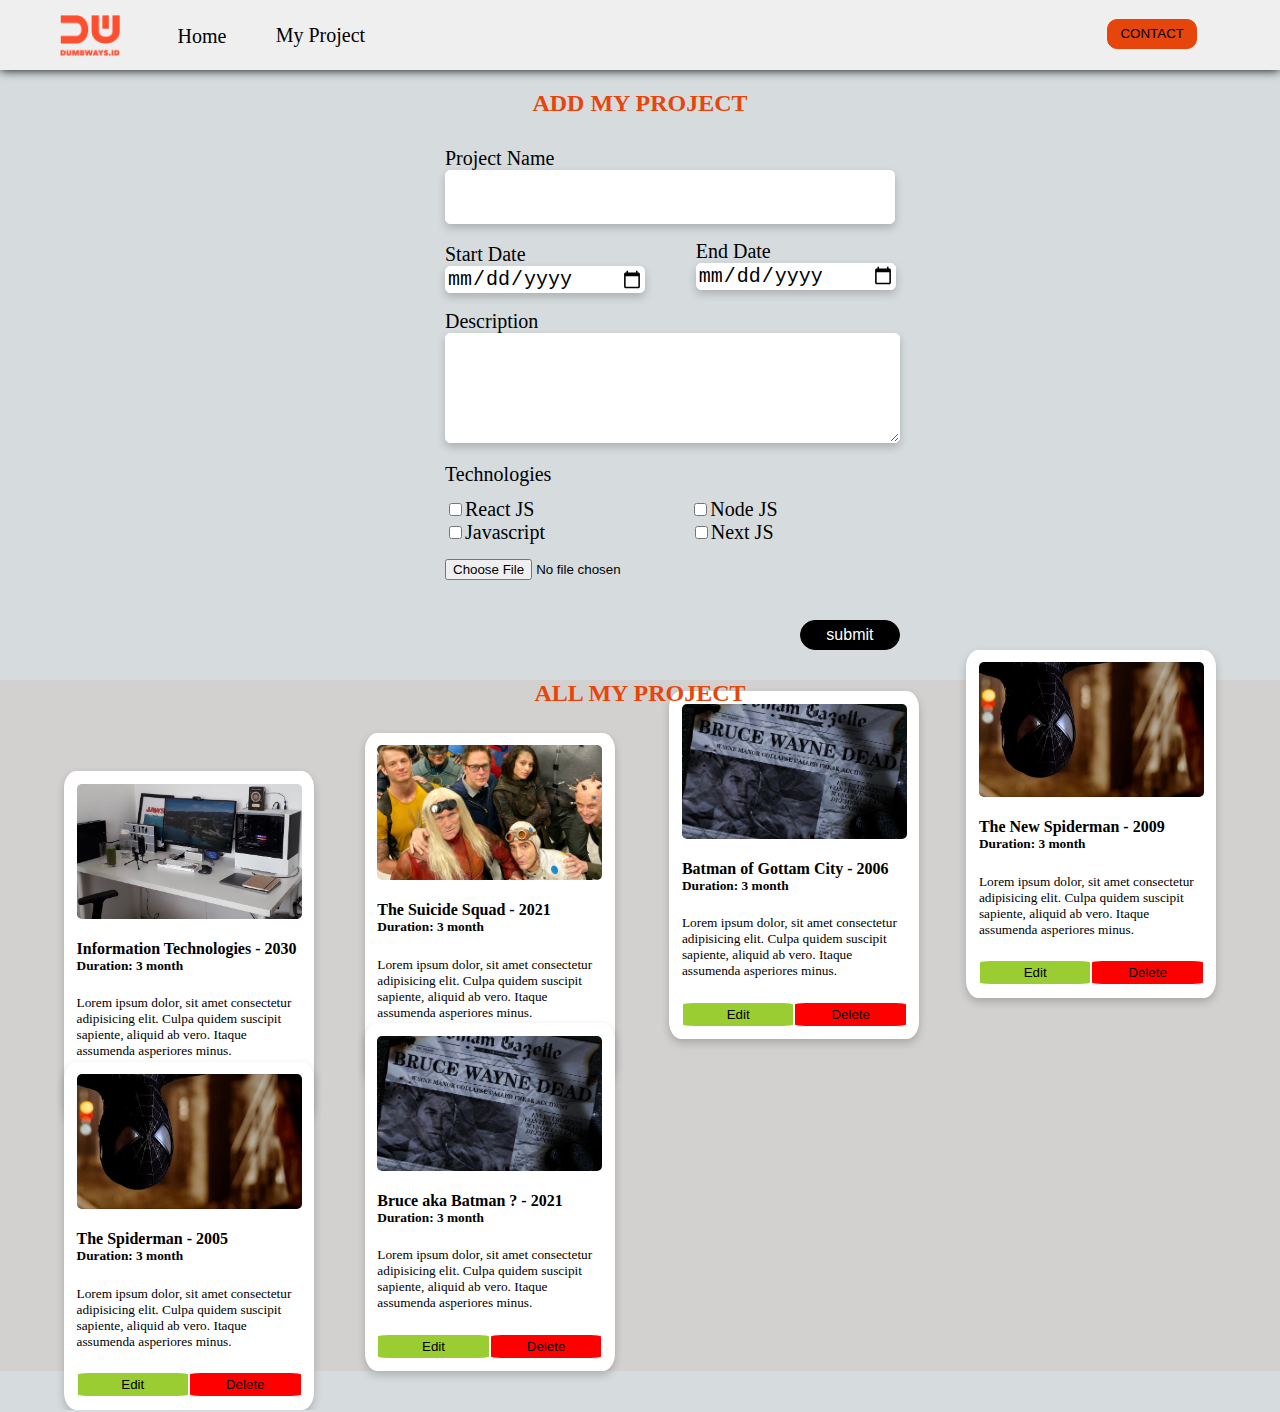
==== add-project.html @ fa5d3245 "starting" ====
<html>
<head>
    <title>Batch 33 | Add Project</title>
    <link rel="stylesheet" href="https://cdnjs.cloudflare.com/ajax/libs/font-awesome/6.1.0/css/all.min.css" integrity="sha512-10/jx2EXwxxWqCLX/hHth/vu2KY3jCF70dCQB8TSgNjbCVAC/8vai53GfMDrO2Emgwccf2pJqxct9ehpzG+MTw==" crossorigin="anonymous" referrerpolicy="no-referrer" />
    <link rel="stylesheet" href="https://s3-us-west-2.amazonaws.com/s.cdpn.io/3/wtf-forms.css">
    <link rel="stylesheet" href="assets/style.css">
</head>
<!--Navbar-->
    <nav class="bg-nav">
        <div class="nav-left">
            <img src="img/dumbays.png" alt="logo" style="width: 60px; height: auto; margin: 15px 60px;">

            <a href="index.html" style="text-decoration: none;"> <p style="margin-left: 38%; margin-top: -10%; font-size: 20px; color: black;">
                Home
            </p></a>

            <a href="detail-blog.html" style="text-decoration: none;"> <p style="margin-left: 59%; margin-top: -9.3%; font-size: 20px; color: black;">
                My Project
            </p></a>

            <!-- <ul>
                <li style="display: inline;"> </li>
                <a href="index.html"><li style="display: inline; font-size: 20px; color: black; font-weight: bold;">Home</li></a>
                <a href="card.html"><li style="display: inline; font-size: 20px; color: black; margin: 30px auto;">MyProject</li></a>
            </ul> -->
        </div>
        <div class="nav-right">
            <a href="contact.html">
                <button class="nav-button" style="cursor: pointer;">CONTACT</button>  
            </a>
        </div>
    </nav>
<!--END Navbar-->

<body style="background-color: rgb(214, 219, 221); margin: 0;">
    <div>
        <h2 style="text-align: center; color: rgb(230, 70, 11);">ADD MY PROJECT</h2>
        <form style="margin: 30px auto; width: 390px;">
            <div type="text" style="font-size: 20px;">
                <label for="in-projectName" style="display: block;">Project Name</label>
                <input type="text" id="in-projectName" style=" box-shadow: 0 4px 8px 0 rgba(0,0,0,0.2); border: 1px solid white; border-radius: 5px; width: 450px; height: 6%; font-size: large;">
            </div>
            <div type="text" style="font-size: 20px;">
                <label for="in-projectName" style="display: block; margin-top: 5%;">Start Date</label>
                <input type="date" id="in-projectName" style="font-size: 20px; box-shadow: 0 4px 8px 0 rgba(0,0,0,0.2); border: 1px solid white; border-radius: 5px; width: 200px;">
            </div>
            <div type="text" style="font-size: 20px; margin-left: 64.3%; margin-top: -13.7%;">
                <label for="in-projectName" style="display: block;">End Date</label>
                <input type="date" id="in-projectName" style="font-size: 20px; box-shadow: 0 4px 8px 0 rgba(0,0,0,0.2); border: 1px solid white; border-radius: 5px; width: 200px;">
            </div>
            <div style="font-size: 20px; margin-top: 20px;">
                <label for="in-description" style="display: block;">Description</label>
                <textarea id="in-description" style="resize: vertical; height: 110px; border: 1px solid white; box-shadow: 0 4px 8px 0 rgba(0,0,0,0.2); border-radius: 5px; width: 455px;"></textarea>
            </div>
            <div style="font-size: 20px; margin-top: 20px;">
                <label for="in-description" style="display: block;">Technologies</label>
                <div style="display: flex; margin-top: 3%;">
                    <input type="checkbox">
                    <label for="in-description" style="display: block;">React JS</label>
                    <input type="checkbox" style="margin-left: 41%;">
                    <label for="in-description" style="display: block;">Node JS</label>
                </div>
                <div style="display: flex;">   
                    <input type="checkbox">
                    <label for="in-description" style="display: block;">Javascript</label>
                    <input type="checkbox" style="margin-left: 38.4%;">
                    <label for="in-description" style="display: block;">Next JS</label>
                </div>
                <div style="margin-top: 4%;">
                    <label class="file" style="width: 457px;">
                    <input type="file"><span class="file-custom" style="box-shadow: 0 4px 8px 0 rgba(0,0,0,0.2);"></span></label>
                </div>
            </div>
            <!-- <div style="font-size: 20px; margin-top: 10px;">
                <label for="in-description" style="display: block;">Upload Image</label>
                <input type="file">
            </div> -->

            <div style="margin-top: 40px;">
                <button class="bg-button" style="cursor: pointer; margin-left: 91%;" onclick="submitData()" type="button">submit</button>
            </div>
        </from>
    </div>
    <div style="background-color: rgb(211, 208, 208);">
        <h2 style="text-align: center; color: rgb(230, 70, 11);">ALL MY PROJECT </h2>

        <div class="card2" style="margin-top: 10px; background-color: white; border-radius: 5%; margin: 5%;"> 
            <div style="margin: 0%; padding: 5%;">
                <img src="img/desk.png" style="width:100%; border-radius: 5px;">
                <div>
                    <h4><b>Information Technologies - 2030</b><br><small>Duration: 3 month</small></h4> 
                    <small>Lorem ipsum dolor, sit amet consectetur adipisicing elit. Culpa quidem suscipit sapiente, aliquid ab vero. Itaque assumenda asperiores minus.</small>
                    <div style="margin-top: 10%;">
                        <i class="fa-solid fa-square-share-nodes"></i>
                        <i class="fa-brands fa-apple" style="margin-left: 3%;"></i> 
                        <i class="fa-brands fa-youtube" style="margin-left: 3%;"></i> 
                        <i class="fa-brands fa-safari" style="margin-left: 3%;"></i>
                        <i class="fa-solid fa-sidebar" style="margin-left: 3%;"></i>
                    </div>
                    <div style="display: flex; margin-top: 10%;">
                        <button style="border: 1px solid white; border-radius: 10%; background-color: yellowgreen; width: 50%; height: 25px;">Edit</button>
                        <button style="border: 1px solid white; background-color: red; border-radius: 10%; width: 50%;">Delete</button>
                    </div>
                </div>
            </div>
        </div>
        <div class="card2" style="background-color: white; border-radius: 5%; margin-left: 28.5%; margin-top: -35.2%;"> 
            <div style="margin: 0%; padding: 5%;">
                <img src="img/squad.png" style="width:100%; border-radius: 5px;">
                <div>
                    <h4><b>The Suicide Squad - 2021</b><br><small>Duration: 3 month</small></h4> 
                    <small>Lorem ipsum dolor, sit amet consectetur adipisicing elit. Culpa quidem suscipit sapiente, aliquid ab vero. Itaque assumenda asperiores minus.</small>
                    <div style="margin-top: 10%;">
                        <i class="fa-solid fa-square-share-nodes"></i>
                        <i class="fa-brands fa-apple" style="margin-left: 3%;"></i> 
                        <i class="fa-brands fa-youtube" style="margin-left: 3%;"></i> 
                        <i class="fa-brands fa-safari" style="margin-left: 3%;"></i>
                        <i class="fa-solid fa-sidebar" style="margin-left: 3%;"></i>
                    </div>
                    <div style="display: flex; margin-top: 10%;">
                        <button style="border: 1px solid white; border-radius: 10%; background-color: yellowgreen; width: 50%; height: 25px;">Edit</button>
                        <button style="border: 1px solid white; background-color: red; border-radius: 10%; width: 50%;">Delete</button>
                    </div>
                </div>
            </div>
        </div>
        <div class="card2" style="background-color: white; border-radius: 5%; margin-left: 52.3%; margin-top: -32%;"> 
            <div style="margin: 0%; padding: 5%;">
                <img src="img/bruce.png" style="width:100%; border-radius: 5px;">
                <div>
                    <h4><b>Batman of Gottam City - 2006</b><br><small>Duration: 3 month</small></h4> 
                    <small>Lorem ipsum dolor, sit amet consectetur adipisicing elit. Culpa quidem suscipit sapiente, aliquid ab vero. Itaque assumenda asperiores minus.</small>
                    <div style="margin-top: 10%;">
                        <i class="fa-solid fa-square-share-nodes"></i>
                        <i class="fa-brands fa-apple" style="margin-left: 3%;"></i> 
                        <i class="fa-brands fa-youtube" style="margin-left: 3%;"></i> 
                        <i class="fa-brands fa-safari" style="margin-left: 3%;"></i>
                        <i class="fa-solid fa-sidebar" style="margin-left: 3%;"></i>
                    </div>
                    <div style="display: flex; margin-top: 10%;">
                        <button style="border: 1px solid white; border-radius: 10%; background-color: yellowgreen; width: 50%; height: 25px;">Edit</button>
                        <button style="border: 1px solid white; background-color: red; border-radius: 10%; width: 50%;">Delete</button>
                    </div>
                </div>
            </div>
        </div>
        <div class="card2" style="background-color: white; border-radius: 5%; margin-left: 75.5%; margin-top: -32%;"> 
            <div style="margin: 0%; padding: 5%;">
                <img src="img/spiderman.png" style="width:100%; border-radius: 5px;">
                <div>
                    <h4><b>The New Spiderman - 2009</b><br><small>Duration: 3 month</small></h4> 
                    <small>Lorem ipsum dolor, sit amet consectetur adipisicing elit. Culpa quidem suscipit sapiente, aliquid ab vero. Itaque assumenda asperiores minus.</small>
                    <div style="margin-top: 10%;">
                        <i class="fa-solid fa-square-share-nodes"></i>
                        <i class="fa-brands fa-apple" style="margin-left: 3%;"></i> 
                        <i class="fa-brands fa-youtube" style="margin-left: 3%;"></i> 
                        <i class="fa-brands fa-safari" style="margin-left: 3%;"></i>
                        <i class="fa-solid fa-sidebar" style="margin-left: 3%;"></i>
                    </div>
                    <div style="display: flex; margin-top: 10%;">
                        <button style="border: 1px solid white; border-radius: 10%; background-color: yellowgreen; width: 50%; height: 25px;">Edit</button>
                        <button style="border: 1px solid white; background-color: red; border-radius: 10%; width: 50%;">Delete</button>
                    </div>
                </div>
            </div>
        </div>
<!-- SECOND LIST -->
        <div class="card2" style="margin-top: 10px; background-color: white; border-radius: 5%; margin: 5%;"> 
            <div style="margin: 0%; padding: 5%;">
                <img src="img/spiderman.png" style="width:100%; border-radius: 5px;">
                <div>
                    <h4><b>The Spiderman - 2005</b><br><small>Duration: 3 month</small></h4> 
                    <small>Lorem ipsum dolor, sit amet consectetur adipisicing elit. Culpa quidem suscipit sapiente, aliquid ab vero. Itaque assumenda asperiores minus.</small>
                    <div style="margin-top: 10%;">
                        <i class="fa-solid fa-square-share-nodes"></i>
                        <i class="fa-brands fa-apple" style="margin-left: 3%;"></i> 
                        <i class="fa-brands fa-youtube" style="margin-left: 3%;"></i> 
                        <i class="fa-brands fa-safari" style="margin-left: 3%;"></i>
                        <i class="fa-solid fa-sidebar" style="margin-left: 3%;"></i>
                    </div>
                    <div style="display: flex; margin-top: 10%;">
                        <button style="border: 1px solid white; border-radius: 10%; background-color: yellowgreen; width: 50%; height: 25px;">Edit</button>
                        <button style="border: 1px solid white; background-color: red; border-radius: 10%; width: 50%;">Delete</button>
                    </div>
                </div>
            </div>
        </div>
        <div class="card2" style="background-color: white; border-radius: 5%; margin-left: 28.5%; margin-top: -35.2%;"> 
            <div style="margin: 0%; padding: 5%;">
                <img src="img/bruce.png" style="width:100%; border-radius: 5px;">
                <div>
                    <h4><b>Bruce aka Batman ? - 2021</b><br><small>Duration: 3 month</small></h4> 
                    <small>Lorem ipsum dolor, sit amet consectetur adipisicing elit. Culpa quidem suscipit sapiente, aliquid ab vero. Itaque assumenda asperiores minus.</small>
                    <div style="margin-top: 10%;">
                        <i class="fa-solid fa-square-share-nodes"></i>
                        <i class="fa-brands fa-apple" style="margin-left: 3%;"></i> 
                        <i class="fa-brands fa-youtube" style="margin-left: 3%;"></i> 
                        <i class="fa-brands fa-safari" style="margin-left: 3%;"></i>
                        <i class="fa-solid fa-sidebar" style="margin-left: 3%;"></i>
                    </div>
                    <div style="display: flex; margin-top: 10%;">
                        <button style="border: 1px solid white; border-radius: 10%; background-color: yellowgreen; width: 50%; height: 25px;">Edit</button>
                        <button style="border: 1px solid white; background-color: red; border-radius: 10%; width: 50%;">Delete</button>
                    </div>
                </div>
            </div>
        </div>
    </div>
</body>
</html>
---- assets/style.css ----
.nav-left {
    height: 70px;
    flex: 50%;
}

.nav-right {
    flex: 50%;
    margin-top: 0.3%;
    padding-left: 50%;
    margin-right: -23%;
    border-radius: 20px;
}

.nav-button {
    border: 1px solid rgb(230, 70, 11);
    border-radius: 10px; 
    width: 90px; 
    margin: 15px auto; 
    background-color: rgb(230, 70, 11); 
    height: 30px;
    cursor: pointer;
}

.bg-nav {
    display: flex; 
    background-color: rgb(240, 239, 239); 
    box-shadow: 0 0px 10px 0 black;
}

.background {
    background-color: lightgray;
}

.bg-button {
    background-color: black; 
    color: white; 
    border: 1px solid black;
    border-radius: 20px; 
    font-size: medium;
    width: 100px;
    height: 30px;
}

.card {
    box-shadow: 0 0px 8px 0 rgba(0,0,0,0.2);
    transition: 0.3s;
    width: 100%;
  }

.card2 {
    box-shadow: 0 4px 8px 0 rgba(0,0,0,0.2);
    transition: 0.3s;
    width: 250px;
    padding: 0px; 
    margin: 20px;
}

.card-right {
    box-shadow: 0 4px 8px 0 rgba(0,0,0,0.2);
    transition: 0.3s;
    width: 250px;
    padding: 0px; 
    margin: 20px;
}

.card:hover {
    box-shadow: 0 8px 16px 0 rgba(0,0,0,0.2);
}

.bg-card {
    background-color: white; 
    margin: 30px auto; 
    padding: 80px; 
    width: 900px; 
    box-shadow: 0 5px 10px 0 black; 
    border-radius: 5px;
}

.container {
    box-shadow: 0 0px 10px grey;
    padding: 2px 16px;
    margin:  15px 400px;
    width:40%;
    border-radius: 5px;
    background-color: lightgrey;   
}
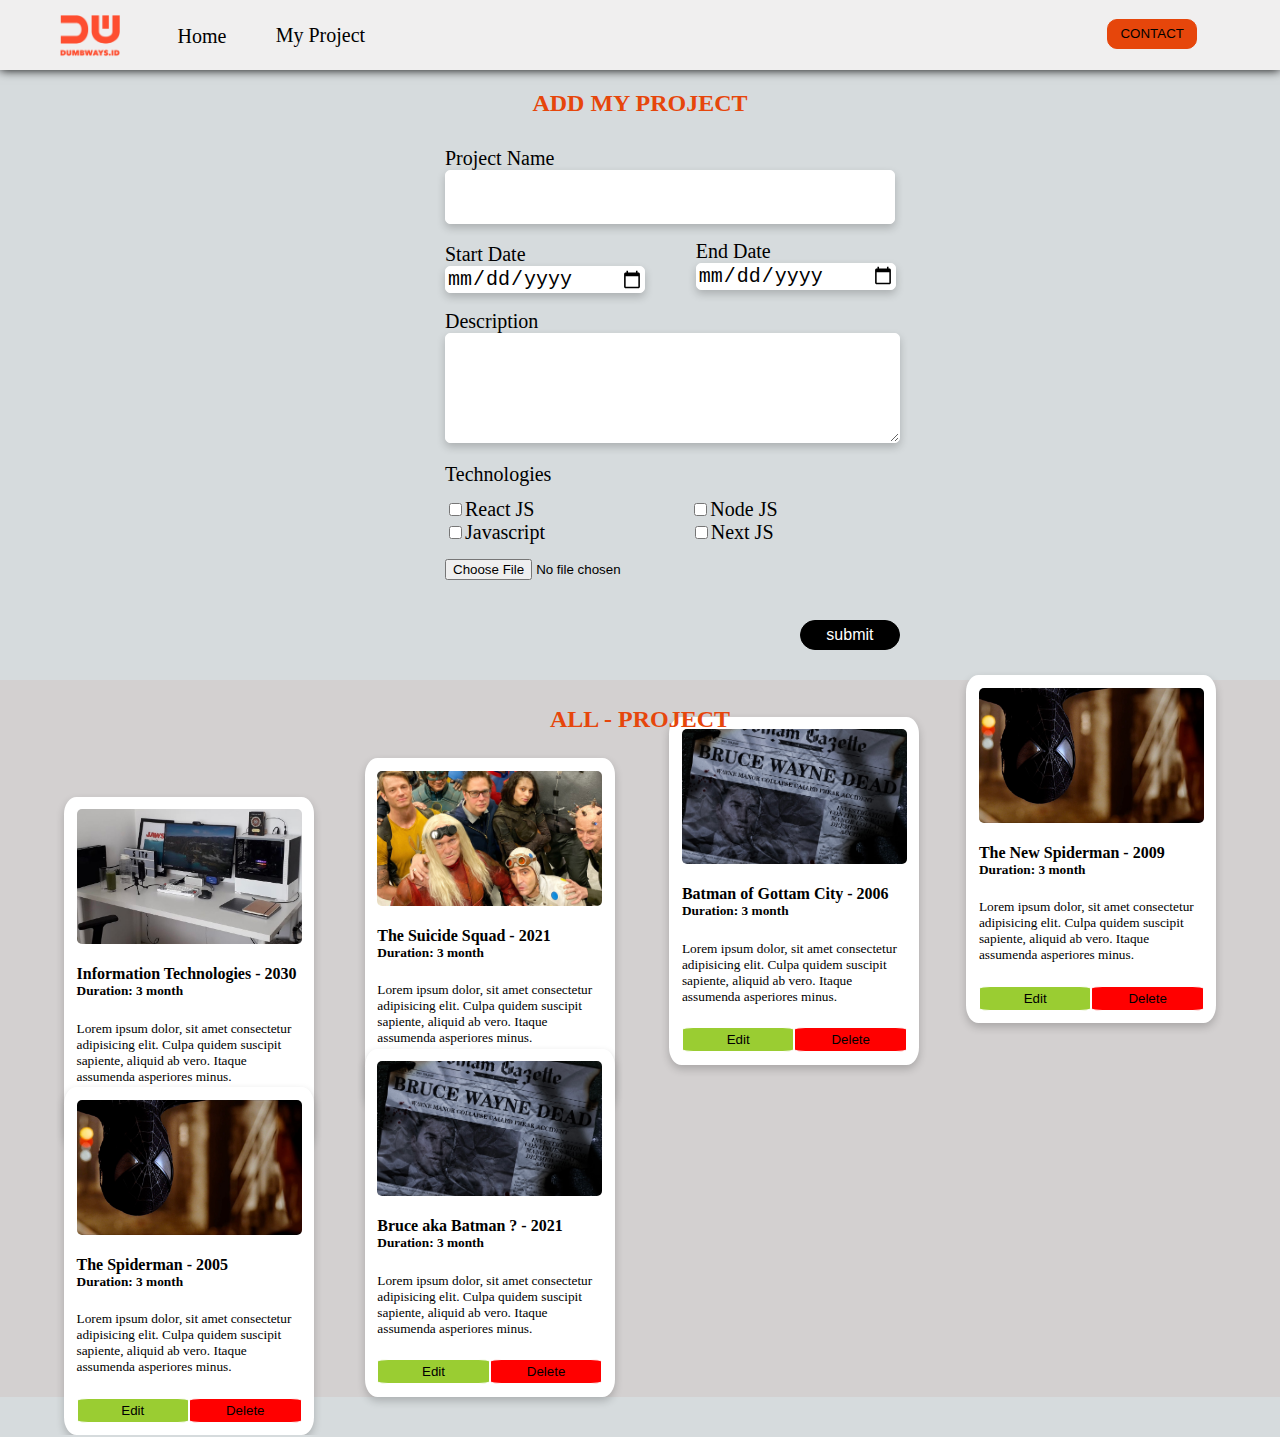
==== commit f06f7d4d: "update" ====
--- a/add-project.html
+++ b/add-project.html
@@ -82,11 +82,11 @@
         </from>
     </div>
     <div style="background-color: rgb(211, 208, 208);">
-        <h2 style="text-align: center; color: rgb(230, 70, 11);">ALL MY PROJECT </h2>
+        <h2 style="text-align: center; color: rgb(230, 70, 11); padding-top: 2%;">ALL - PROJECT </h2>
 
         <div class="card2" style="margin-top: 10px; background-color: white; border-radius: 5%; margin: 5%;"> 
             <div style="margin: 0%; padding: 5%;">
-                <img src="img/desk.png" style="width:100%; border-radius: 5px;">
+                <a href="detail-blog.html"><img src="img/desk.png" style="width:100%; border-radius: 5px;"></a>
                 <div>
                     <h4><b>Information Technologies - 2030</b><br><small>Duration: 3 month</small></h4> 
                     <small>Lorem ipsum dolor, sit amet consectetur adipisicing elit. Culpa quidem suscipit sapiente, aliquid ab vero. Itaque assumenda asperiores minus.</small>
